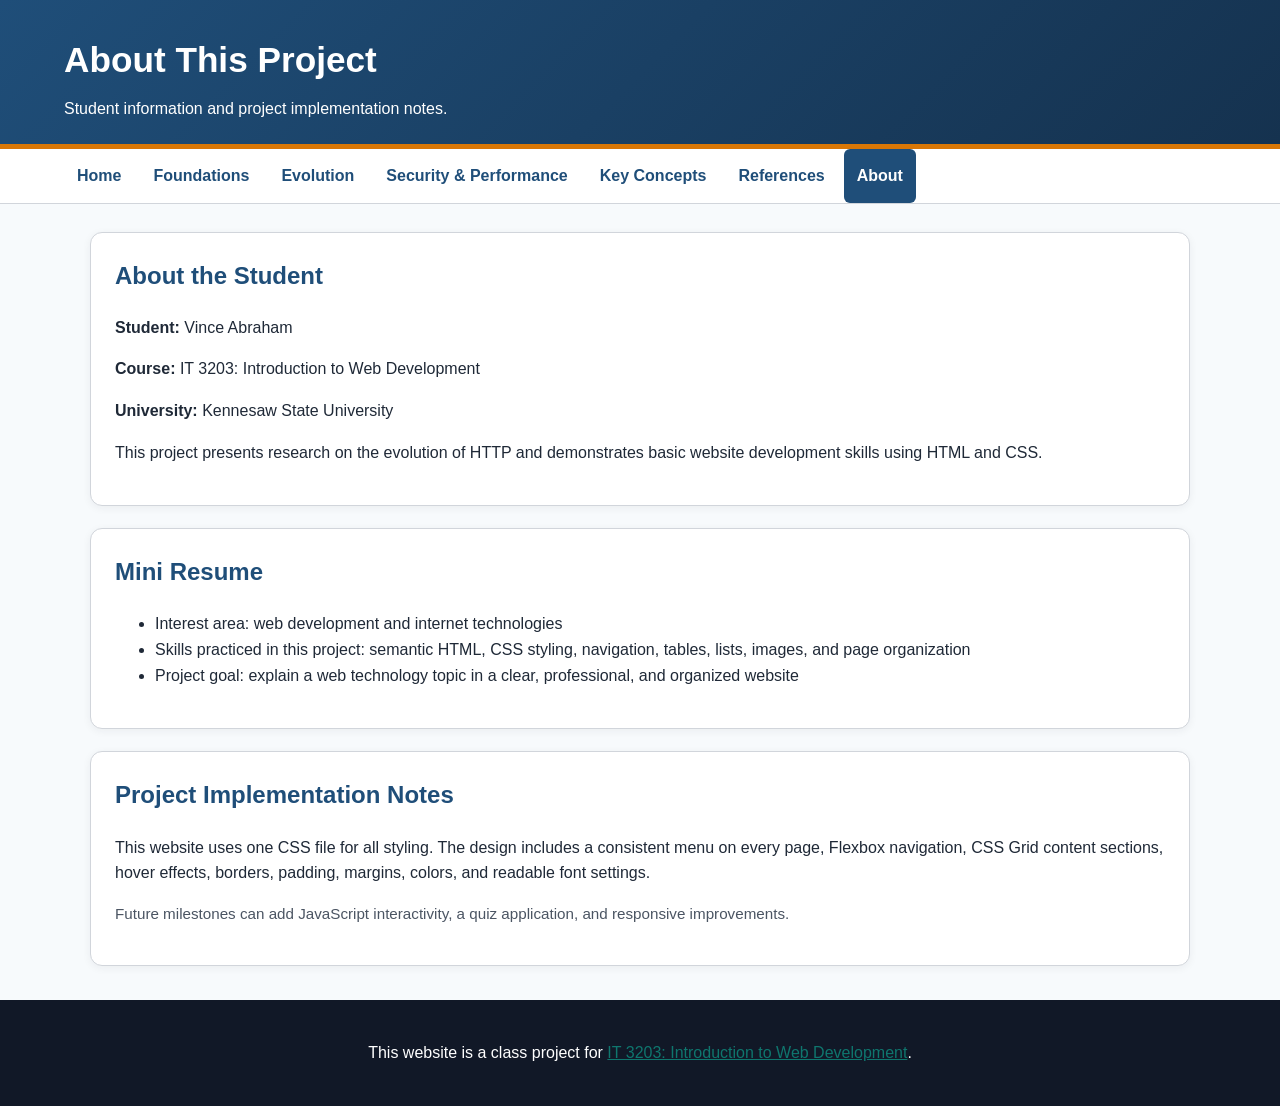
==== about.html @ 93167920 "Add files via upload" ====
<!DOCTYPE html>
<html lang="en">
<head>
  <meta charset="UTF-8">
  <meta name="viewport" content="width=device-width, initial-scale=1.0">
  <title>About This Project</title>
  <link rel="stylesheet" href="style.css">
</head>
<body>
<header>
  <h1>About This Project</h1>
  <p>Student information and project implementation notes.</p>
</header>

<nav>
  <!-- Main menu is repeated on every page for consistent navigation. -->
  <ul>
    <li><a class="" href="index.html">Home</a></li>
    <li><a class="" href="foundations.html">Foundations</a></li>
    <li><a class="" href="evolution.html">Evolution</a></li>
    <li><a class="" href="security.html">Security & Performance</a></li>
    <li><a class="" href="concepts.html">Key Concepts</a></li>
    <li><a class="" href="references.html">References</a></li>
    <li><a class="active" href="about.html">About</a></li>
  </ul>
</nav>

<main>

<section>
  <h2>About the Student</h2>
  <p><strong>Student:</strong> Vince Abraham</p>
  <p><strong>Course:</strong> IT 3203: Introduction to Web Development</p>
  <p><strong>University:</strong> Kennesaw State University</p>
  <p>This project presents research on the evolution of HTTP and demonstrates basic website development skills using HTML and CSS.</p>
</section>
<section>
  <h2>Mini Resume</h2>
  <ul>
    <li>Interest area: web development and internet technologies</li>
    <li>Skills practiced in this project: semantic HTML, CSS styling, navigation, tables, lists, images, and page organization</li>
    <li>Project goal: explain a web technology topic in a clear, professional, and organized website</li>
  </ul>
</section>
<section>
  <h2>Project Implementation Notes</h2>
  <p>This website uses one CSS file for all styling. The design includes a consistent menu on every page, Flexbox navigation, CSS Grid content sections, hover effects, borders, padding, margins, colors, and readable font settings.</p>
  <p class="small-text">Future milestones can add JavaScript interactivity, a quiz application, and responsive improvements.</p>
</section>

</main>

<footer>
  <p>This website is a class project for <a href="https://ksuweb.github.io/IT3203/">IT 3203: Introduction to Web Development</a>.</p>
</footer>

</body>
</html>
---- style.css ----
/*
  IT 3203 Project Milestone #1
  One shared stylesheet for all pages.
  This CSS demonstrates element selectors, class selectors, ID selectors,
  descendant selectors, attribute selectors, flexbox, borders, hover effects,
  margins, padding, colors, and font settings.
*/

:root {
  --navy: #1f4e79;
  --teal: #2f855a;
  --gold: #d97706;
  --light: #f7fafc;
  --text: #1f2937;
  --muted: #4b5563;
  --border: #d1d5db;
}

* {
  box-sizing: border-box;
}

body {
  margin: 0;
  font-family: Arial, Helvetica, sans-serif;
  color: var(--text);
  background: var(--light);
  line-height: 1.6;
}

header {
  background: linear-gradient(135deg, var(--navy), #15324f);
  color: white;
  padding: 32px 5% 22px;
  border-bottom: 5px solid var(--gold);
}

header h1 {
  margin: 0 0 8px;
  font-size: 2.2rem;
}

header p {
  margin: 0;
  max-width: 850px;
}

nav {
  background: white;
  border-bottom: 1px solid var(--border);
  position: sticky;
  top: 0;
  z-index: 5;
}

nav ul {
  list-style: none;
  margin: 0;
  padding: 0 5%;
  display: flex;
  flex-wrap: wrap;
  gap: 6px;
}

nav a {
  display: block;
  color: var(--navy);
  text-decoration: none;
  padding: 14px 13px;
  font-weight: bold;
  border-radius: 6px;
}

nav a:hover,
nav a.active {
  color: white;
  background: var(--navy);
}

main {
  width: min(1100px, 92%);
  margin: 28px auto;
}

section,
.card {
  background: white;
  padding: 24px;
  margin-bottom: 22px;
  border: 1px solid var(--border);
  border-radius: 12px;
  box-shadow: 0 2px 8px rgba(31, 41, 55, 0.06);
}

h2 {
  color: var(--navy);
  margin-top: 0;
}

h3 {
  color: #15324f;
}

.grid {
  display: grid;
  grid-template-columns: repeat(auto-fit, minmax(240px, 1fr));
  gap: 18px;
}

.feature-box {
  border-left: 5px solid var(--teal);
  background: #f0fdf4;
  padding: 18px;
  border-radius: 10px;
}

.callout {
  border-left: 5px solid var(--gold);
  background: #fffbeb;
  padding: 16px 18px;
  margin: 18px 0;
  border-radius: 8px;
}

img.responsive {
  max-width: 100%;
  height: auto;
  border: 1px solid var(--border);
  border-radius: 10px;
  background: white;
}

table {
  width: 100%;
  border-collapse: collapse;
  margin: 18px 0;
  background: white;
}

th,
td {
  border: 1px solid var(--border);
  padding: 12px;
  text-align: left;
  vertical-align: top;
}

th {
  background: var(--navy);
  color: white;
}

tr:nth-child(even) {
  background: #f9fafb;
}

#toc {
  border: 2px solid var(--navy);
}

#toc a {
  color: var(--navy);
  font-weight: bold;
}

#toc a:hover {
  color: var(--gold);
}

a[href^="http"] {
  color: #0f766e;
}

footer {
  background: #111827;
  color: white;
  text-align: center;
  padding: 24px 5%;
  margin-top: 34px;
}

footer a {
  color: #93c5fd;
}

.small-text {
  color: var(--muted);
  font-size: 0.95rem;
}

@media (max-width: 700px) {
  header h1 {
    font-size: 1.7rem;
  }

  nav ul {
    flex-direction: column;
    padding: 10px 5%;
  }

  nav a {
    padding: 10px;
  }
}
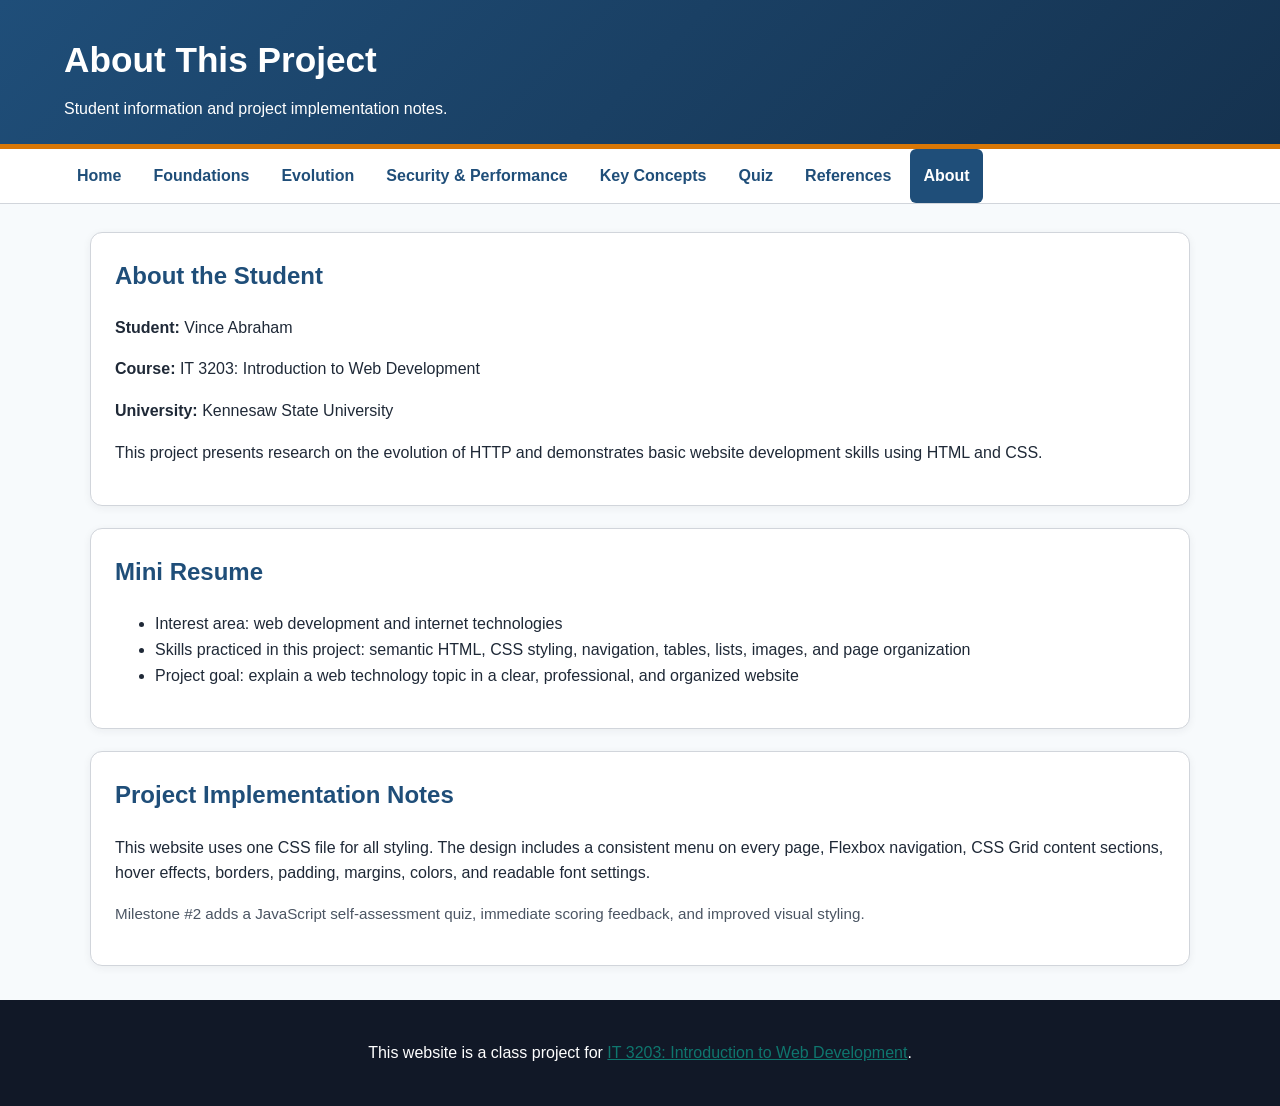
==== commit 14063298: "Add files via upload" ====
--- a/about.html
+++ b/about.html
@@ -12,7 +12,7 @@
   <p>Student information and project implementation notes.</p>
 </header>
 
-<nav>
+<nav aria-label="Main navigation">
   <!-- Main menu is repeated on every page for consistent navigation. -->
   <ul>
     <li><a class="" href="index.html">Home</a></li>
@@ -20,6 +20,7 @@
     <li><a class="" href="evolution.html">Evolution</a></li>
     <li><a class="" href="security.html">Security & Performance</a></li>
     <li><a class="" href="concepts.html">Key Concepts</a></li>
+    <li><a class="" href="quiz.html">Quiz</a></li>
     <li><a class="" href="references.html">References</a></li>
     <li><a class="active" href="about.html">About</a></li>
   </ul>
@@ -45,7 +46,7 @@
 <section>
   <h2>Project Implementation Notes</h2>
   <p>This website uses one CSS file for all styling. The design includes a consistent menu on every page, Flexbox navigation, CSS Grid content sections, hover effects, borders, padding, margins, colors, and readable font settings.</p>
-  <p class="small-text">Future milestones can add JavaScript interactivity, a quiz application, and responsive improvements.</p>
+  <p class="small-text">Milestone #2 adds a JavaScript self-assessment quiz, immediate scoring feedback, and improved visual styling.</p>
 </section>
 
 </main>
--- a/style.css
+++ b/style.css
@@ -202,3 +202,175 @@
     padding: 10px;
   }
 }
+
+
+/* Milestone #2 improvements: quiz controls, feedback, and refined layout. */
+:root {
+  --success: #166534;
+  --success-bg: #f0fdf4;
+  --danger: #b91c1c;
+  --danger-bg: #fef2f2;
+}
+
+.milestone-note {
+  background: linear-gradient(135deg, #eff6ff, #f0fdf4);
+  border-left: 6px solid var(--teal);
+}
+
+.button-link,
+button {
+  display: inline-block;
+  border: none;
+  border-radius: 8px;
+  padding: 12px 20px;
+  font: inherit;
+  font-weight: bold;
+  cursor: pointer;
+  text-decoration: none;
+  transition: transform 0.15s ease, background 0.15s ease;
+}
+
+.button-link,
+.primary-button {
+  background: var(--navy);
+  color: white;
+}
+
+.button-link:hover,
+.primary-button:hover {
+  background: #15324f;
+  transform: translateY(-1px);
+}
+
+.secondary-button {
+  background: #e5e7eb;
+  color: var(--text);
+}
+
+.secondary-button:hover {
+  background: #d1d5db;
+}
+
+.quiz-intro {
+  border-top: 5px solid var(--gold);
+}
+
+#quiz-form {
+  margin-bottom: 24px;
+}
+
+.question-card {
+  background: white;
+  border: 2px solid var(--border);
+  border-radius: 12px;
+  padding: 22px;
+  margin: 0 0 22px;
+  box-shadow: 0 2px 8px rgba(31, 41, 55, 0.06);
+}
+
+.question-card legend {
+  color: var(--navy);
+  font-weight: bold;
+  font-size: 1.12rem;
+  padding: 0 8px;
+}
+
+.points {
+  color: var(--muted);
+  font-size: 0.85rem;
+  margin-left: 8px;
+}
+
+.question-card input[type="text"] {
+  width: min(100%, 460px);
+  border: 2px solid var(--border);
+  border-radius: 8px;
+  padding: 12px;
+  font-size: 1rem;
+  margin-top: 8px;
+}
+
+.question-card input[type="text"]:focus,
+.choice:focus-within {
+  outline: 3px solid rgba(31, 78, 121, 0.2);
+  border-color: var(--navy);
+}
+
+.choice {
+  display: block;
+  border: 1px solid var(--border);
+  border-radius: 8px;
+  padding: 11px 12px;
+  margin: 9px 0;
+  cursor: pointer;
+  background: #f9fafb;
+}
+
+.choice:hover {
+  background: #eff6ff;
+  border-color: var(--navy);
+}
+
+.choice input {
+  margin-right: 9px;
+  accent-color: var(--navy);
+}
+
+.quiz-actions {
+  display: flex;
+  flex-wrap: wrap;
+  gap: 12px;
+  margin: 22px 0;
+}
+
+.results-panel {
+  border: 3px solid var(--navy);
+  text-align: center;
+}
+
+.result-heading {
+  font-size: 2rem;
+  font-weight: bold;
+  margin: 8px 0;
+}
+
+.score-display {
+  font-size: 1.35rem;
+  font-weight: bold;
+}
+
+.pass { color: var(--success); }
+.fail { color: var(--danger); }
+.hidden { display: none; }
+
+.question-feedback {
+  margin-top: 14px;
+  padding: 0;
+  border-radius: 8px;
+}
+
+.question-feedback.correct,
+.question-feedback.incorrect {
+  padding: 13px;
+}
+
+.question-feedback.correct {
+  color: var(--success);
+  background: var(--success-bg);
+  border-left: 5px solid var(--success);
+}
+
+.question-feedback.incorrect {
+  color: var(--danger);
+  background: var(--danger-bg);
+  border-left: 5px solid var(--danger);
+}
+
+.correct-question { border-color: #86efac; }
+.incorrect-question { border-color: #fca5a5; }
+
+@media (max-width: 700px) {
+  .question-card { padding: 18px 14px; }
+  .quiz-actions { flex-direction: column; }
+  .quiz-actions button { width: 100%; }
+}
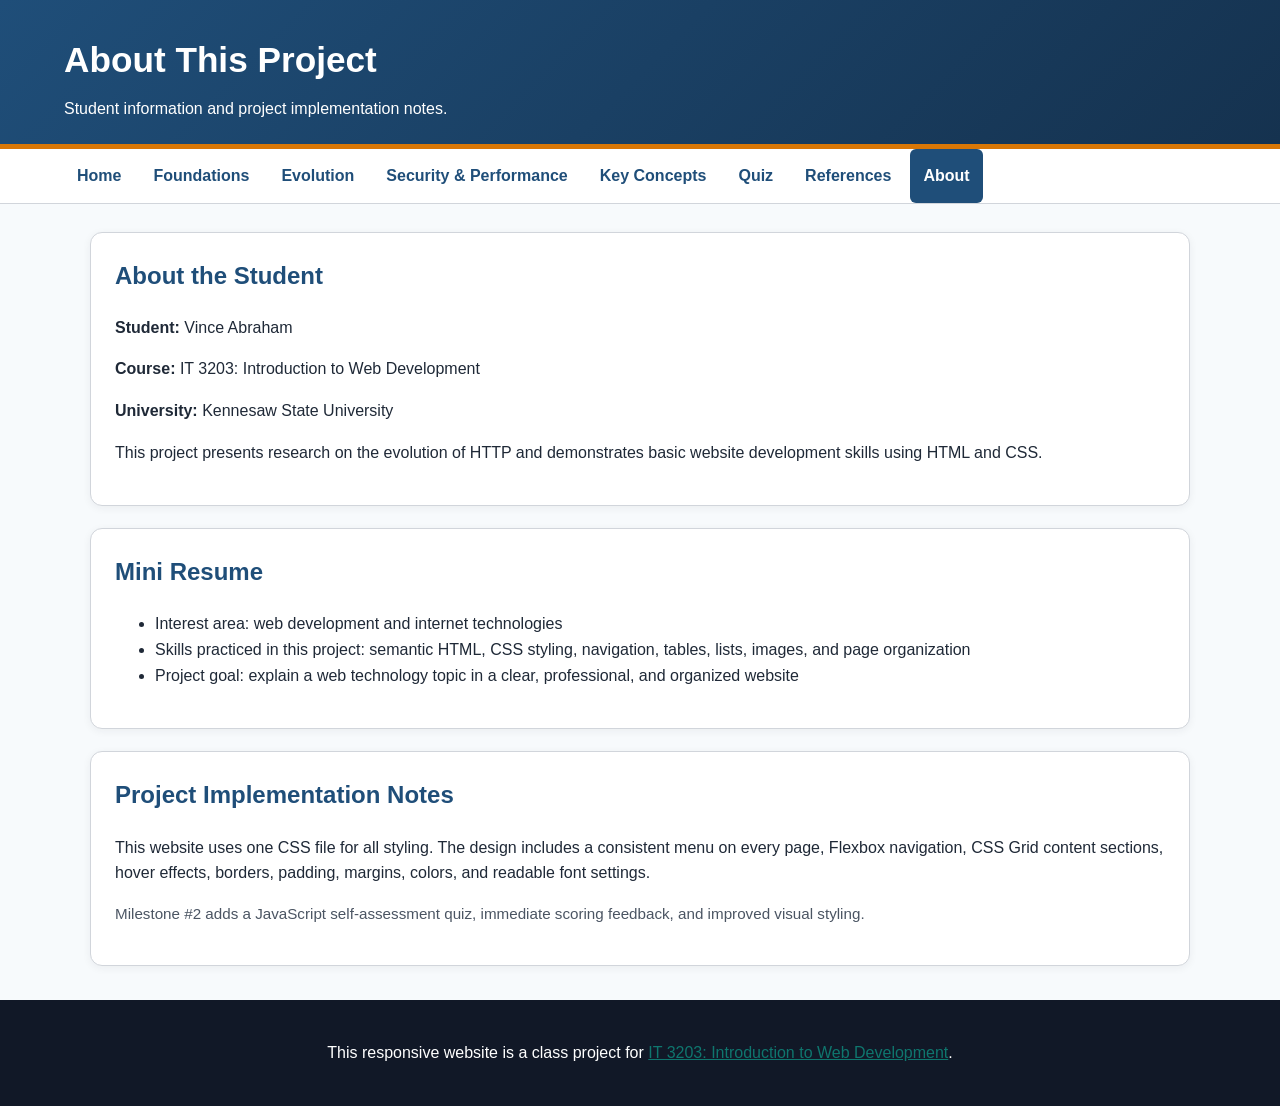
==== commit a9d66335: "Milestone 3 update" ====
--- a/about.html
+++ b/about.html
@@ -1,59 +1,54 @@
 <!DOCTYPE html>
+
 <html lang="en">
 <head>
-  <meta charset="UTF-8">
-  <meta name="viewport" content="width=device-width, initial-scale=1.0">
-  <title>About This Project</title>
-  <link rel="stylesheet" href="style.css">
-</head>
+<meta charset="utf-8"/>
+<meta content="width=device-width, initial-scale=1.0" name="viewport"/>
+<title>About This Project</title>
+<link href="style.css" rel="stylesheet"/>
+<script defer="True" src="quiz.js"></script></head>
 <body>
 <header>
-  <h1>About This Project</h1>
-  <p>Student information and project implementation notes.</p>
+<h1>About This Project</h1>
+<p>Student information and project implementation notes.</p>
 </header>
-
-<nav aria-label="Main navigation">
-  <!-- Main menu is repeated on every page for consistent navigation. -->
-  <ul>
-    <li><a class="" href="index.html">Home</a></li>
-    <li><a class="" href="foundations.html">Foundations</a></li>
-    <li><a class="" href="evolution.html">Evolution</a></li>
-    <li><a class="" href="security.html">Security & Performance</a></li>
-    <li><a class="" href="concepts.html">Key Concepts</a></li>
-    <li><a class="" href="quiz.html">Quiz</a></li>
-    <li><a class="" href="references.html">References</a></li>
-    <li><a class="active" href="about.html">About</a></li>
-  </ul>
+<nav aria-label="Main navigation"><button aria-controls="main-menu" aria-expanded="false" class="menu-toggle" type="button">Menu</button>
+<!-- Main menu is repeated on every page for consistent navigation. -->
+<ul id="main-menu">
+<li><a class="" href="index.html">Home</a></li>
+<li><a class="" href="foundations.html">Foundations</a></li>
+<li><a class="" href="evolution.html">Evolution</a></li>
+<li><a class="" href="security.html">Security &amp; Performance</a></li>
+<li><a class="" href="concepts.html">Key Concepts</a></li>
+<li><a class="" href="quiz.html">Quiz</a></li>
+<li><a class="" href="references.html">References</a></li>
+<li><a class="active" href="about.html">About</a></li>
+</ul>
 </nav>
-
 <main>
-
 <section>
-  <h2>About the Student</h2>
-  <p><strong>Student:</strong> Vince Abraham</p>
-  <p><strong>Course:</strong> IT 3203: Introduction to Web Development</p>
-  <p><strong>University:</strong> Kennesaw State University</p>
-  <p>This project presents research on the evolution of HTTP and demonstrates basic website development skills using HTML and CSS.</p>
+<h2>About the Student</h2>
+<p><strong>Student:</strong> Vince Abraham</p>
+<p><strong>Course:</strong> IT 3203: Introduction to Web Development</p>
+<p><strong>University:</strong> Kennesaw State University</p>
+<p>This project presents research on the evolution of HTTP and demonstrates basic website development skills using HTML and CSS.</p>
 </section>
 <section>
-  <h2>Mini Resume</h2>
-  <ul>
-    <li>Interest area: web development and internet technologies</li>
-    <li>Skills practiced in this project: semantic HTML, CSS styling, navigation, tables, lists, images, and page organization</li>
-    <li>Project goal: explain a web technology topic in a clear, professional, and organized website</li>
-  </ul>
+<h2>Mini Resume</h2>
+<ul>
+<li>Interest area: web development and internet technologies</li>
+<li>Skills practiced in this project: semantic HTML, CSS styling, navigation, tables, lists, images, and page organization</li>
+<li>Project goal: explain a web technology topic in a clear, professional, and organized website</li>
+</ul>
 </section>
 <section>
-  <h2>Project Implementation Notes</h2>
-  <p>This website uses one CSS file for all styling. The design includes a consistent menu on every page, Flexbox navigation, CSS Grid content sections, hover effects, borders, padding, margins, colors, and readable font settings.</p>
-  <p class="small-text">Milestone #2 adds a JavaScript self-assessment quiz, immediate scoring feedback, and improved visual styling.</p>
+<h2>Project Implementation Notes</h2>
+<p>This website uses one CSS file for all styling. The design includes a consistent menu on every page, Flexbox navigation, CSS Grid content sections, hover effects, borders, padding, margins, colors, and readable font settings.</p>
+<p class="small-text">Milestone #2 adds a JavaScript self-assessment quiz, immediate scoring feedback, and improved visual styling.</p>
 </section>
-
 </main>
-
 <footer>
-  <p>This website is a class project for <a href="https://ksuweb.github.io/IT3203/">IT 3203: Introduction to Web Development</a>.</p>
+<p>This responsive website is a class project for <a href="https://ksuweb.github.io/IT3203/">IT 3203: Introduction to Web Development</a>.</p>
 </footer>
-
 </body>
 </html>
--- a/style.css
+++ b/style.css
@@ -374,3 +374,113 @@
   .quiz-actions { flex-direction: column; }
   .quiz-actions button { width: 100%; }
 }
+
+
+/* ==========================================================
+   Milestone #3: Responsive and Mobile Web Design
+   Breakpoints: tablet (900px) and phone (600px).
+   These rules improve layout, navigation, images, tables,
+   typography, and quiz controls on smaller screens.
+   ========================================================== */
+
+html { scroll-behavior: smooth; }
+
+body { overflow-x: hidden; }
+
+.menu-toggle {
+  display: none;
+  width: auto;
+  margin: 8px 5%;
+  padding: 10px 16px;
+  background: var(--navy);
+  color: #fff;
+  border: 2px solid var(--navy);
+}
+
+.menu-toggle:hover,
+.menu-toggle:focus-visible {
+  background: #15324f;
+  outline: 3px solid rgba(217, 119, 6, 0.35);
+}
+
+.table-scroll {
+  width: 100%;
+  overflow-x: auto;
+  margin: 18px 0;
+  border-radius: 8px;
+  -webkit-overflow-scrolling: touch;
+}
+
+.table-scroll table { margin: 0; min-width: 620px; }
+
+img,
+svg { max-width: 100%; height: auto; }
+
+button,
+input,
+select,
+textarea { min-height: 44px; }
+
+a:focus-visible,
+button:focus-visible,
+input:focus-visible {
+  outline: 3px solid rgba(217, 119, 6, 0.45);
+  outline-offset: 2px;
+}
+
+/* Tablet layout */
+@media (max-width: 900px) {
+  header { padding: 26px 4% 20px; }
+  header h1 { font-size: clamp(1.75rem, 4vw, 2.15rem); }
+  main { width: min(94%, 760px); margin: 22px auto; }
+  section, .card { padding: 20px; }
+  .grid { grid-template-columns: repeat(2, minmax(0, 1fr)); }
+  nav ul { padding: 0 3%; justify-content: center; }
+  nav a { padding: 12px 9px; font-size: 0.94rem; }
+}
+
+/* Phone layout */
+@media (max-width: 600px) {
+  header { padding: 22px 5% 17px; }
+  header h1 { font-size: 1.65rem; line-height: 1.2; }
+  header p { font-size: 0.96rem; }
+
+  nav { position: sticky; top: 0; }
+  .menu-toggle { display: block; }
+  nav ul {
+    display: none;
+    flex-direction: column;
+    gap: 3px;
+    padding: 4px 5% 12px;
+  }
+  nav ul.open { display: flex; }
+  nav li, nav a { width: 100%; }
+  nav a { padding: 12px; border: 1px solid #e5e7eb; }
+
+  main { width: 92%; margin: 18px auto; }
+  section, .card { padding: 17px 15px; border-radius: 9px; }
+  h2 { font-size: 1.35rem; }
+  h3 { font-size: 1.12rem; }
+  .grid { grid-template-columns: 1fr; gap: 13px; }
+
+  .table-scroll { border: 1px solid var(--border); }
+  th, td { padding: 10px; font-size: 0.92rem; }
+
+  .question-card { padding: 16px 12px; }
+  .question-card legend { font-size: 1rem; }
+  .points { display: block; margin: 3px 0 0; }
+  .choice { padding: 12px 10px; }
+  .choice input { transform: scale(1.2); }
+  .quiz-actions { flex-direction: column; }
+  .quiz-actions button { width: 100%; }
+  .result-heading { font-size: 1.65rem; }
+  .score-display { font-size: 1.15rem; }
+
+  footer { padding: 20px 6%; font-size: 0.92rem; }
+}
+
+/* Respect users who prefer less motion. */
+@media (prefers-reduced-motion: reduce) {
+  html { scroll-behavior: auto; }
+  *, *::before, *::after { transition: none !important; }
+}
